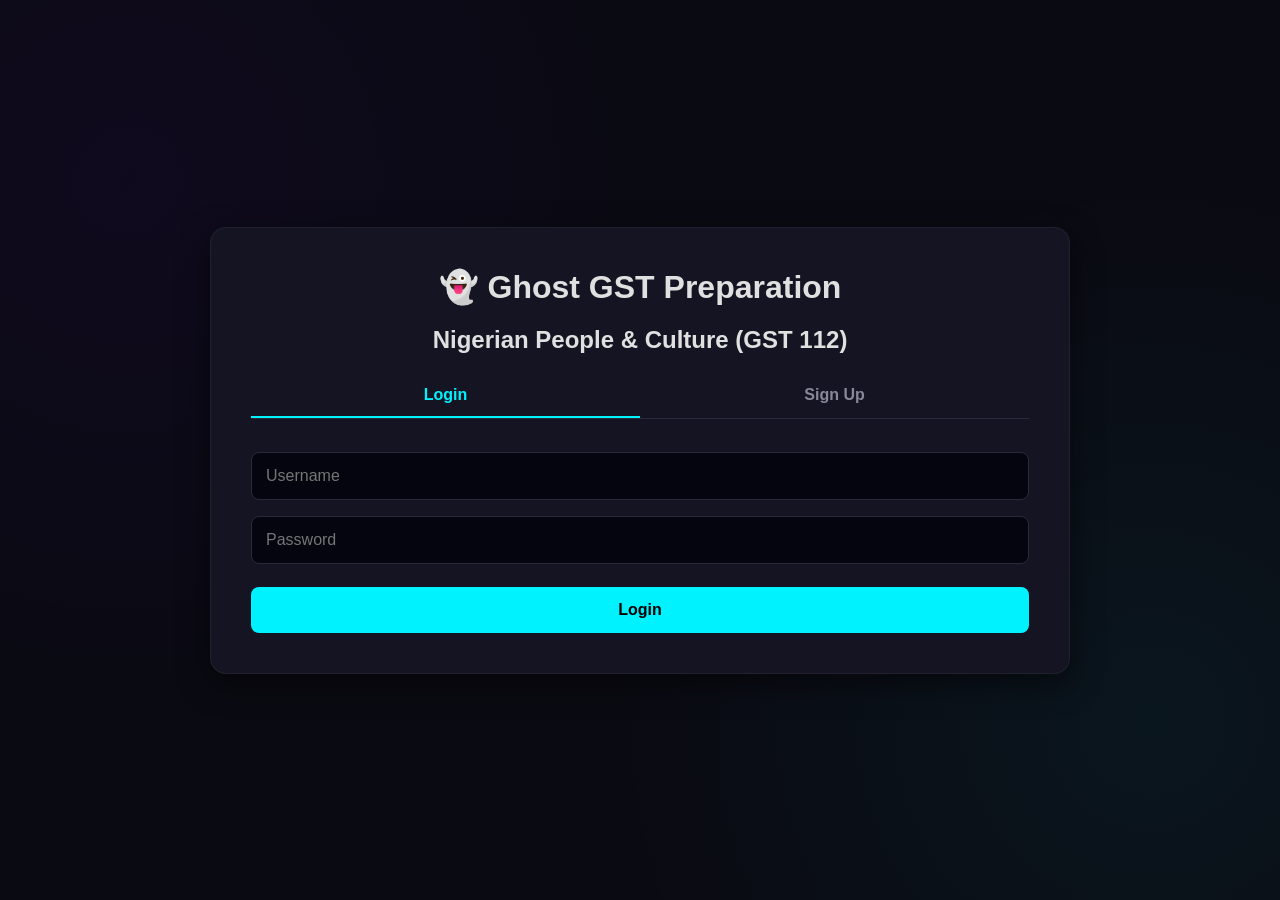
==== index.html @ 23309ffe "first commit" ====
<!DOCTYPE html>
<html lang="en">
<head>
    <meta charset="UTF-8">
    <meta name="viewport" content="width=device-width, initial-scale=1.0">
    <title>Ghost GST - Portal</title>
    <link rel="stylesheet" href="css/style.css">
</head>
<body>
    <div class="container">
        <div class="card" style="text-align: center;">
            <h1>👻 Ghost GST Preparation</h1>
            <h2>Nigerian People & Culture (GST 112)</h2>
            
            <div class="tab-container">
                <div class="tab active" id="loginTab" onclick="switchTab('login')">Login</div>
                <div class="tab" id="signupTab" onclick="switchTab('signup')">Sign Up</div>
            </div>

            <!-- Login Form -->
            <div id="loginForm">
                <input type="text" id="loginUser" placeholder="Username">
                <input type="password" id="loginPass" placeholder="Password">
                <div class="error-msg" id="loginError">Invalid username or password.</div>
                <button onclick="login()">Login</button>
            </div>

            <!-- Signup Form -->
            <div id="signupForm" style="display: none;">
                <input type="text" id="signupUser" placeholder="Choose a Username">
                <input type="password" id="signupPass" placeholder="Choose a Password">
                <div class="error-msg" id="signupError">Username already taken!</div>
                <button onclick="signup()">Create Account</button>
            </div>
        </div>
    </div>

        <script>
        // Removed the auto-login redirect so it always asks for login
        
        // Mock Database Setup
        if(!localStorage.getItem('gst_users')) {
            localStorage.setItem('gst_users', JSON.stringify([])); 
        }
        if(!localStorage.getItem('gst_scores')) {
            localStorage.setItem('gst_scores', JSON.stringify([])); 
        }

        function switchTab(tab) {
            if(tab === 'login') {
                document.getElementById('loginTab').classList.add('active');
                document.getElementById('signupTab').classList.remove('active');
                document.getElementById('loginForm').style.display = 'block';
                document.getElementById('signupForm').style.display = 'none';
            } else {
                document.getElementById('signupTab').classList.add('active');
                document.getElementById('loginTab').classList.remove('active');
                document.getElementById('signupForm').style.display = 'block';
                document.getElementById('loginForm').style.display = 'none';
            }
        }

        function login() {
            const user = document.getElementById('loginUser').value.trim();
            const pass = document.getElementById('loginPass').value;
            const users = JSON.parse(localStorage.getItem('gst_users'));
            
            const found = users.find(u => u.username === user && u.password === pass);
            
            if(found) {
                localStorage.setItem('gst_active_user', user);
                window.location.href = 'dashboard.html';
            } else {
                document.getElementById('loginError').style.display = 'block';
            }
        }

        function signup() {
            const user = document.getElementById('signupUser').value.trim();
            const pass = document.getElementById('signupPass').value;
            const users = JSON.parse(localStorage.getItem('gst_users'));
            
            const exists = users.find(u => u.username === user);
            
            if(exists) {
                document.getElementById('signupError').style.display = 'block';
            } else {
                users.push({ username: user, password: pass });
                localStorage.setItem('gst_users', JSON.stringify(users));
                localStorage.setItem('gst_active_user', user);
                window.location.href = 'dashboard.html';
            }
        }
    </script>
</body>
</html>
---- css/style.css ----
:root {
    --primary: #00f2ff;   /* Cyan for accents */
    --secondary: #7000ff; /* Purple for accents */
    --success: #00ff88;   /* Green for correct */
    --danger: #ff0055;    /* Red for wrong */
    --dark: #0a0a12;      /* Main background */
    --card: #141423;      /* Card background (solid, less transparency) */
    --text: #e0e0e0;      /* Main text color */
    --muted: #888899;     /* Subtle text color */
}

* { margin: 0; padding: 0; box-sizing: border-box; font-family: 'Segoe UI', Tahoma, Geneva, Verdana, sans-serif; }

body {
    background: var(--dark);
    color: var(--text);
    min-height: 100vh;
    display: flex;
    justify-content: center;
    align-items: center;
    overflow-x: hidden;
    background-image: radial-gradient(circle at 10% 20%, rgba(112, 0, 255, 0.05) 0%, transparent 40%),
                      radial-gradient(circle at 90% 80%, rgba(0, 242, 255, 0.05) 0%, transparent 40%);
}

.container { width: 100%; max-width: 900px; padding: 20px; z-index: 2; }

.card {
    background: var(--card);
    border: 1px solid rgba(255, 255, 255, 0.05);
    border-radius: 16px;
    padding: 40px;
    box-shadow: 0 10px 30px rgba(0, 0, 0, 0.5);
    animation: fadeIn 0.5s ease-out;
}

h1, h2 { margin-bottom: 20px; font-weight: 600; }
h1 { color: var(--text); font-size: 32px; }
h2 { color: var(--text); font-size: 24px; }

input {
    width: 100%;
    padding: 14px;
    margin: 8px 0;
    background: #050510;
    border: 1px solid #2a2a3a;
    border-radius: 8px;
    color: var(--text);
    font-size: 16px;
    transition: all 0.2s ease;
}
input:focus { border-color: var(--primary); outline: none; }

button {
    width: 100%;
    padding: 14px;
    margin-top: 15px;
    background: var(--primary);
    border: none;
    border-radius: 8px;
    color: #000;
    font-size: 16px;
    font-weight: bold;
    cursor: pointer;
    transition: filter 0.2s;
}
button:hover { filter: brightness(1.1); }
button:disabled { background: #333; color: #666; cursor: not-allowed; }

.btn-secondary { background: transparent; border: 1px solid #444; color: var(--text); }
.btn-secondary:hover { border-color: var(--text); background: #1a1a2a; }
.btn-small { padding: 10px 15px; font-size: 14px; width: auto; margin-top: 0; }

/* Tabs */
.tab-container { display: flex; margin-bottom: 25px; border-bottom: 1px solid #2a2a3a; }
.tab { flex: 1; padding: 12px; text-align: center; cursor: pointer; color: var(--muted); border-bottom: 2px solid transparent; transition: all 0.2s; font-weight: 600; }
.tab.active { color: var(--primary); border-color: var(--primary); }

/* Options */
.option {
    padding: 15px; margin: 10px 0; background: #0f0f1a;
    border: 1px solid #2a2a3a; border-radius: 8px; cursor: pointer; transition: all 0.2s ease;
    color: var(--text);
}
.option:hover { border-color: var(--primary); background: #1a1a2e; }
.option.correct { background: rgba(0, 255, 136, 0.1); border-color: var(--success); color: var(--success); font-weight: bold; }
.option.wrong { background: rgba(255, 0, 85, 0.1); border-color: var(--danger); color: var(--danger); }
.option.disabled { pointer-events: none; }

.explanation { margin-top: 20px; padding: 15px; background: #0f0f1a; border-left: 3px solid var(--primary); border-radius: 4px; display: none; animation: slideDown 0.3s ease-out; color: var(--muted); }
.explanation strong { color: var(--text); }

.progress-bar { width: 100%; height: 6px; background: #2a2a3a; border-radius: 10px; margin-bottom: 20px; overflow: hidden; }
.progress-fill { height: 100%; background: var(--primary); width: 0%; transition: width 0.4s ease; }

/* Dashboard Grid */
.grid-2 { display: grid; grid-template-columns: 1fr 1fr; gap: 20px; margin-top: 20px; }
.nav-card { background: #0f0f1a; padding: 25px; border-radius: 12px; text-align: center; cursor: pointer; transition: all 0.2s; border: 1px solid #2a2a3a; }
.nav-card:hover { transform: translateY(-3px); border-color: var(--primary); }
.nav-card h3 { color: var(--text); margin-bottom: 8px; font-size: 18px; }
.nav-card p { color: var(--muted); font-size: 14px; }

/* Flashcards */
.flashcard { perspective: 1000px; height: 180px; cursor: pointer; }
.flashcard-inner { position: relative; width: 100%; height: 100%; transition: transform 0.5s; transform-style: preserve-3d; }
.flashcard.flipped .flashcard-inner { transform: rotateY(180deg); }
.flashcard-front, .flashcard-back { position: absolute; width: 100%; height: 100%; backface-visibility: hidden; display: flex; justify-content: center; align-items: center; flex-direction: column; padding: 20px; border-radius: 12px; border: 1px solid #2a2a3a; background: #0f0f1a; }
.flashcard-back { transform: rotateY(180deg); background: #1a1a2e; border-color: var(--primary); }

/* Leaderboard */
.leaderboard-table { width: 100%; border-collapse: collapse; margin-top: 20px; }
.leaderboard-table th, .leaderboard-table td { padding: 15px; text-align: left; border-bottom: 1px solid #2a2a3a; }
.leaderboard-table th { color: var(--muted); font-size: 14px; text-transform: uppercase; }
.rank-1 { color: gold; font-weight: bold; }
.rank-2 { color: silver; font-weight: bold; }
.rank-3 { color: #cd7f32; font-weight: bold; }
.current-user { background: rgba(0, 242, 255, 0.05); }

/* Animations */
@keyframes fadeIn { from { opacity: 0; transform: translateY(15px); } to { opacity: 1; transform: translateY(0); } }
@keyframes slideDown { from { opacity: 0; transform: translateY(-10px); } to { opacity: 1; transform: translateY(0); } }
.fade-out { animation: fadeOut 0.3s ease-out forwards; }
@keyframes fadeOut { to { opacity: 0; transform: translateY(-15px); } }
.note-box { background: #0f0f1a; border: 1px solid #2a2a3a; padding: 20px; border-radius: 12px; margin-top: 20px; text-align: left; line-height: 1.6; color: var(--text); }
.error-msg { color: var(--danger); margin-top: 10px; display: none; font-size: 14px; }
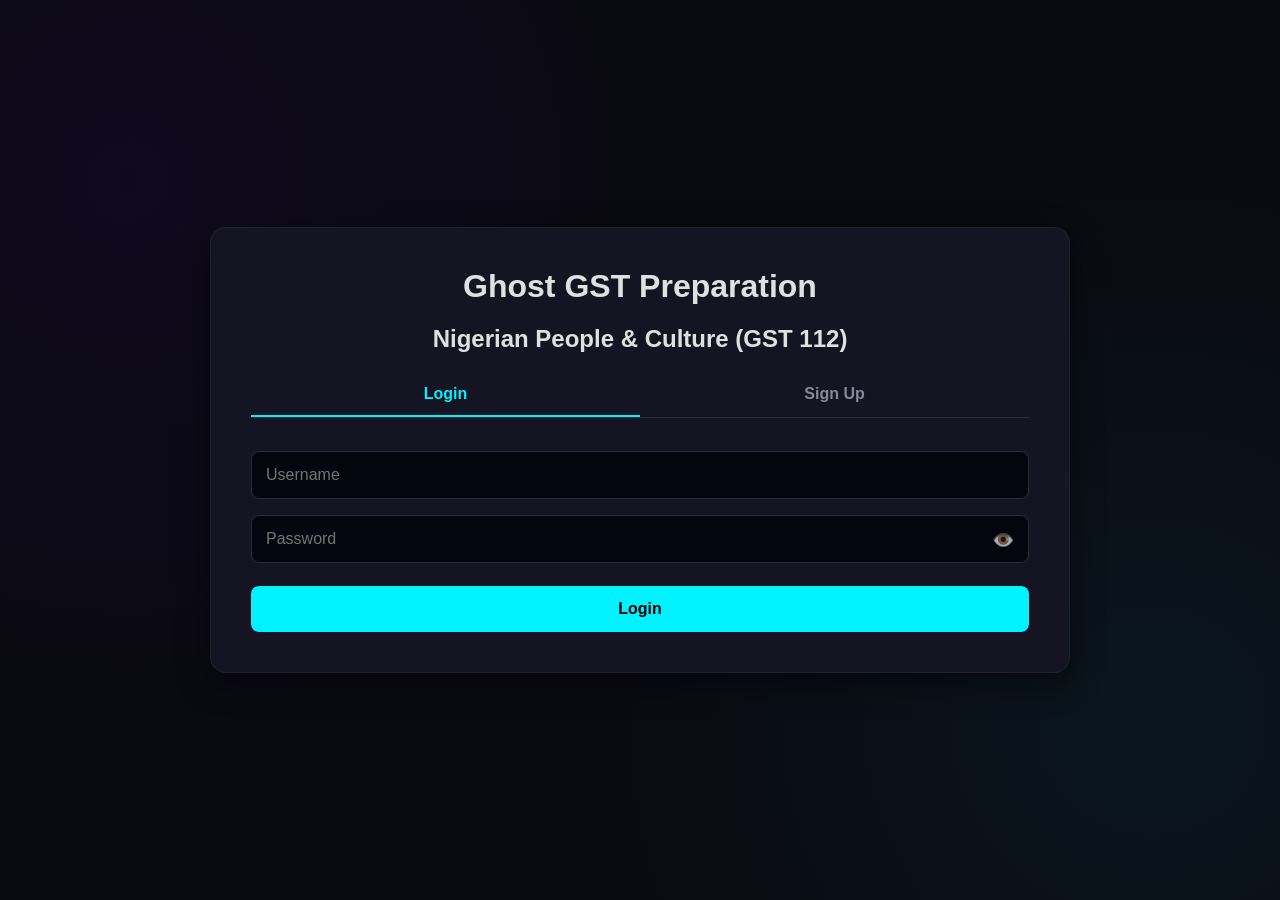
==== commit 5c522bb6: "update code" ====
--- a/index.html
+++ b/index.html
@@ -5,11 +5,17 @@
     <meta name="viewport" content="width=device-width, initial-scale=1.0">
     <title>Ghost GST - Portal</title>
     <link rel="stylesheet" href="css/style.css">
+    <style>
+        .input-wrap { position: relative; width: 100%; }
+        .input-wrap input { padding-right: 45px; }
+        .eye-icon { position: absolute; right: 15px; top: 22px; cursor: pointer; opacity: 0.7; font-size: 18px; user-select: none; }
+        .eye-icon:hover { opacity: 1; }
+    </style>
 </head>
 <body>
     <div class="container">
         <div class="card" style="text-align: center;">
-            <h1>👻 Ghost GST Preparation</h1>
+            <h1>Ghost GST Preparation</h1>
             <h2>Nigerian People & Culture (GST 112)</h2>
             
             <div class="tab-container">
@@ -20,7 +26,10 @@
             <!-- Login Form -->
             <div id="loginForm">
                 <input type="text" id="loginUser" placeholder="Username">
-                <input type="password" id="loginPass" placeholder="Password">
+                <div class="input-wrap">
+                    <input type="password" id="loginPass" placeholder="Password">
+                    <span class="eye-icon" onclick="togglePass('loginPass', this)">👁️</span>
+                </div>
                 <div class="error-msg" id="loginError">Invalid username or password.</div>
                 <button onclick="login()">Login</button>
             </div>
@@ -28,22 +37,33 @@
             <!-- Signup Form -->
             <div id="signupForm" style="display: none;">
                 <input type="text" id="signupUser" placeholder="Choose a Username">
-                <input type="password" id="signupPass" placeholder="Choose a Password">
+                <div class="input-wrap">
+                    <input type="password" id="signupPass" placeholder="Choose a Password">
+                    <span class="eye-icon" onclick="togglePass('signupPass', this)">👁️</span>
+                </div>
                 <div class="error-msg" id="signupError">Username already taken!</div>
                 <button onclick="signup()">Create Account</button>
             </div>
         </div>
     </div>
 
-        <script>
-        // Removed the auto-login redirect so it always asks for login
-        
-        // Mock Database Setup
-        if(!localStorage.getItem('gst_users')) {
-            localStorage.setItem('gst_users', JSON.stringify([])); 
+    <script>
+        if(localStorage.getItem('gst_active_user')) {
+            window.location.href = 'dashboard.html';
         }
-        if(!localStorage.getItem('gst_scores')) {
-            localStorage.setItem('gst_scores', JSON.stringify([])); 
+
+        if(!localStorage.getItem('gst_users')) localStorage.setItem('gst_users', JSON.stringify([]));
+        if(!localStorage.getItem('gst_scores')) localStorage.setItem('gst_scores', JSON.stringify([]));
+
+        function togglePass(id, el) {
+            const input = document.getElementById(id);
+            if(input.type === 'password') {
+                input.type = 'text';
+                el.innerText = '🙈';
+            } else {
+                input.type = 'password';
+                el.innerText = '👁️';
+            }
         }
 
         function switchTab(tab) {
@@ -64,9 +84,7 @@
             const user = document.getElementById('loginUser').value.trim();
             const pass = document.getElementById('loginPass').value;
             const users = JSON.parse(localStorage.getItem('gst_users'));
-            
             const found = users.find(u => u.username === user && u.password === pass);
-            
             if(found) {
                 localStorage.setItem('gst_active_user', user);
                 window.location.href = 'dashboard.html';
@@ -79,9 +97,7 @@
             const user = document.getElementById('signupUser').value.trim();
             const pass = document.getElementById('signupPass').value;
             const users = JSON.parse(localStorage.getItem('gst_users'));
-            
             const exists = users.find(u => u.username === user);
-            
             if(exists) {
                 document.getElementById('signupError').style.display = 'block';
             } else {
--- a/css/style.css
+++ b/css/style.css
@@ -122,4 +122,116 @@
 .fade-out { animation: fadeOut 0.3s ease-out forwards; }
 @keyframes fadeOut { to { opacity: 0; transform: translateY(-15px); } }
 .note-box { background: #0f0f1a; border: 1px solid #2a2a3a; padding: 20px; border-radius: 12px; margin-top: 20px; text-align: left; line-height: 1.6; color: var(--text); }
-.error-msg { color: var(--danger); margin-top: 10px; display: none; font-size: 14px; }+.error-msg { color: var(--danger); margin-top: 10px; display: none; font-size: 14px; }
+
+/* --- Glassmorphism Leaderboard Podium --- */
+.podium-container {
+    display: flex;
+    align-items: flex-end;
+    justify-content: center;
+    gap: 25px;
+    margin: 80px 0 40px; /* Increased top margin so the floating crown doesn't hit the title */
+    perspective: 1000px;
+}
+
+.podium-item {
+    /* Glassmorphism Effect */
+    background: rgba(20, 20, 35, 0.4);
+    backdrop-filter: blur(12px);
+    -webkit-backdrop-filter: blur(12px);
+    border: 1px solid rgba(255, 255, 255, 0.1);
+    box-shadow: 0 8px 32px 0 rgba(0, 0, 0, 0.3);
+    
+    border-radius: 16px 16px 0 0;
+    padding: 60px 15px 25px; /* Increased top padding so text sits lower */
+    text-align: center;
+    width: 32%;
+    max-width: 220px; /* Made them wider */
+    position: relative;
+    /* REMOVED overflow: hidden so the icons can float freely */
+    transition: transform 0.3s ease;
+}
+
+.podium-item:hover {
+    transform: translateY(-5px) scale(1.02);
+}
+
+/* Glass highlight reflection on top */
+.podium-item::before {
+    content: '';
+    position: absolute;
+    top: 0;
+    left: 0;
+    right: 0;
+    height: 50%;
+    background: linear-gradient(to bottom, rgba(255,255,255,0.1), transparent);
+    pointer-events: none;
+    border-radius: 16px 16px 0 0; /* Match the box corners */
+}
+
+/* Rank Specific Styles - TALLER NOW */
+.podium-1 {
+    height: 280px; 
+    border-color: rgba(255, 215, 0, 0.4);
+    box-shadow: 0 10px 40px rgba(255, 215, 0, 0.15), inset 0 0 20px rgba(255, 215, 0, 0.05);
+    order: 2;
+    z-index: 2;
+}
+.podium-2 {
+    height: 220px; 
+    border-color: rgba(192, 192, 192, 0.4);
+    box-shadow: 0 10px 40px rgba(192, 192, 192, 0.1), inset 0 0 20px rgba(192, 192, 192, 0.05);
+    order: 1;
+}
+.podium-3 {
+    height: 190px; 
+    border-color: rgba(205, 127, 50, 0.4);
+    box-shadow: 0 10px 40px rgba(205, 127, 50, 0.1), inset 0 0 20px rgba(205, 127, 50, 0.05);
+    order: 3;
+}
+
+/* Floating Icons & Crowns */
+.podium-icon-wrapper {
+    position: absolute;
+    top: -45px; /* Pushed up slightly more */
+    left: 50%;
+    transform: translateX(-50%);
+    font-size: 45px;
+    animation: float 3s ease-in-out infinite;
+    filter: drop-shadow(0 5px 5px rgba(0,0,0,0.3));
+    z-index: 10;
+}
+.crown-1 {
+    top: -80px; /* Pushed up much higher so it doesn't overlap the medal */
+    font-size: 60px; /* Bigger crown */
+    text-shadow: 0 0 15px gold;
+}
+
+@keyframes float {
+    0%, 100% { transform: translate(-50%, 0); }
+    50% { transform: translate(-50%, -10px); }
+}
+
+.podium-item h3 { 
+    color: #fff; 
+    margin-top: 20px; /* Pushed text down so it clears the inside top */
+    font-size: 20px; 
+    word-break: break-word; 
+}
+.podium-item .points { font-weight: bold; font-size: 18px; margin-top: 10px; }
+.podium-item .tier { color: var(--muted); font-size: 12px; margin-top: 8px; text-transform: uppercase; letter-spacing: 1px; }
+
+.podium-1 .points { color: gold; text-shadow: 0 0 10px rgba(255, 215, 0, 0.4); }
+.podium-2 .points { color: silver; text-shadow: 0 0 10px rgba(192, 192, 192, 0.4); }
+.podium-3 .points { color: #cd7f32; text-shadow: 0 0 10px rgba(205, 127, 50, 0.4); }
+
+/* Table Styling Fixes */
+.leaderboard-table th { color: var(--primary); }
+.your-rank-box {
+    background: rgba(0, 242, 255, 0.05);
+    border: 1px dashed var(--primary);
+    padding: 15px;
+    border-radius: 8px;
+    margin-top: 20px;
+    text-align: center;
+}
